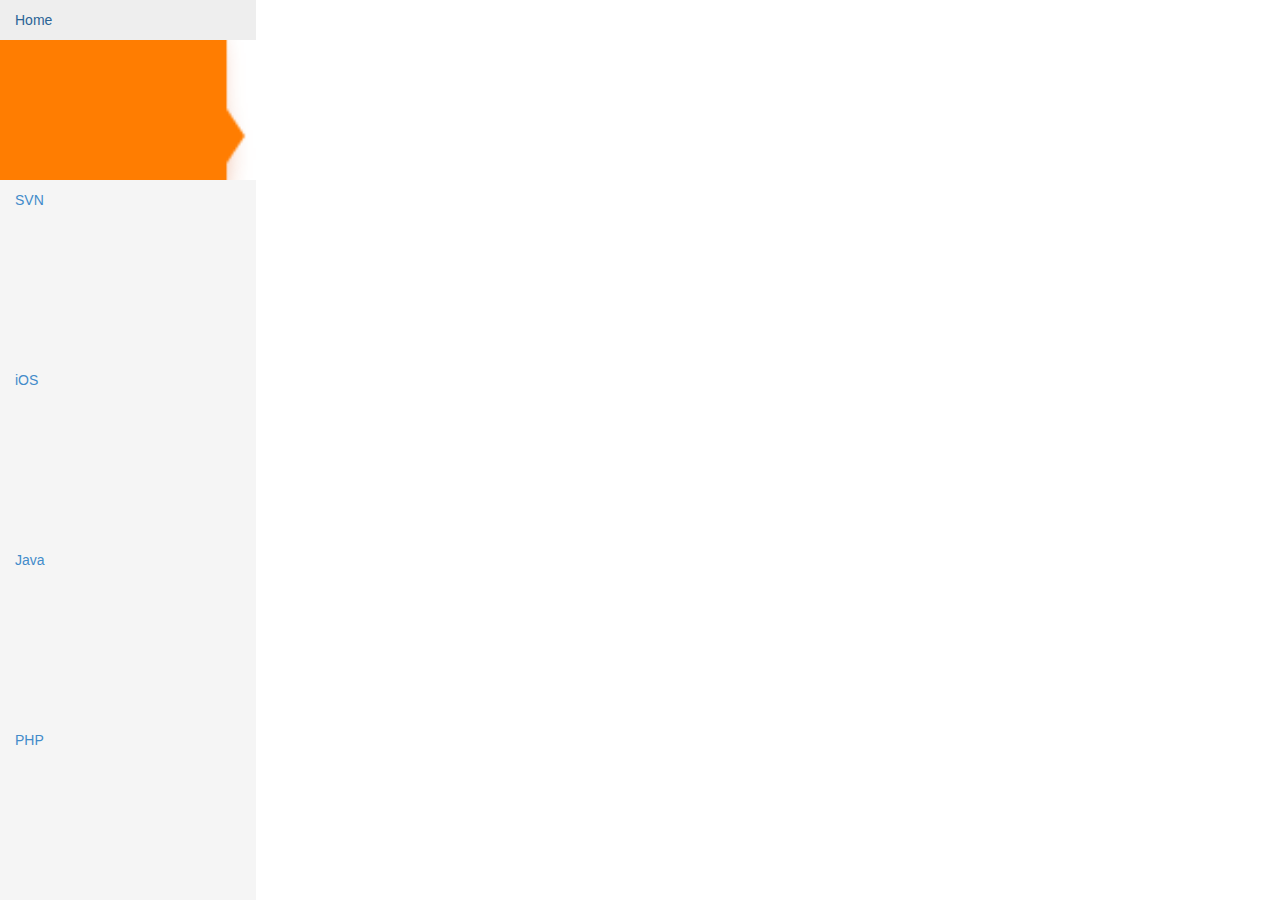
==== index.html @ 6d6170aa "移动css进文件夹" ====
<!DOCTYPE html>
<html>
<head>
    <meta charset="utf-8"/>
    <!--<meta name="viewport" content="width=device-width, initial-scale=1">-->
    <meta name="viewport" content="width=device-width, initial-scale=1.0, minimum-scale=1.0, maximum-scale=1.0, user-scalable=no" />

    <!--<link rel="stylesheet" href="jquery.mobile-1.4.5.min.css">-->
    <script src="js/jquery.js"></script>
    <script src="js/WaveCtrl.js"></script>
    <!--<script src="jquery.mobile-1.4.5.js"></script>-->

    <link href="css/bootstrap.css" rel="stylesheet">
    <!--<script src="http://apps.bdimg.com/libs/bootstrap/3.3.0/css/bootstrap-theme.min.css"></script>-->
    <!--<script src="http://apps.bdimg.com/libs/bootstrap/3.3.0/js/bootstrap.min.js"></script>-->


    <style type="text/css">

        body,html{
            margin:0px;
            padding:0px;;
            height:100%;
            width: 100%;;
        }
        .nav-zs > li {
            height: 20%;
        }

        .nav-zs {
            height: 100%;
            width: 20%;
        }

    </style>
</head>
<body style="margin-top: 0px;margin-bottom: 0px ">


<ul class="nav nav-zs ">
    <li style="background-image: url('img/nav_bg_select.png');background-size:100% ;"><a href="#">Home</a></li>
    <li style="background-image: url('img/nav_bg_normal.png');background-size:100% ;"><a href="#">SVN</a></li>
    <li style="background-image: url('img/nav_bg_normal.png');background-size:100% ;"><a href="#">iOS</a></li>
    <li style="background-image: url('img/nav_bg_normal.png');background-size:100% ;"><a href="#">Java</a></li>
    <li style="background-image: url('img/nav_bg_normal.png');background-size:100% ;"><a href="#">PHP</a></li>
</ul>




<script type="text/javascript">


    $(document).ready(function() {
        var c=document.getElementById("wave");
        var ctx=c.getContext("2d");

        var waveCtrl = new WaveCtrl(10,8);
        waveCtrl.setGirdValue(1000);
        waveCtrl.addChannel("1","#00ff00");
        waveCtrl.addChannel("2","#ff0000");
        waveCtrl.setChannelPos("1",0.5);
        waveCtrl.setChannelPos("2",-0.5);
        var start = 0;
        var inte = 1;
        function timer() {
            var waveData = new Array();
            for (var i = 0; i < 1600; i++) {
                waveData[i] = Math.round(2 * 1000 * Math.sin(inte * (i+start) * Math.PI / 180));
            }
            waveCtrl.setChannelWave("1", waveData);

            var wave = new Array();
            for (var i = 0; i < 1600; i++) {
                wave[i] = Math.round(2 * 1000 * Math.sin(4 * (i+start) * Math.PI / 180));
            }
            waveCtrl.setChannelWave("2", wave);
            waveCtrl.update(ctx);
            start += 5;
        }
        timer();
        setInterval(timer,50);

        $("#add").click(function(){
            ctx.canvas.width = 1024;
            ctx.canvas.height = 768;
            //alert($("#wave").width());
            //$("#wave").width(1024);

        });
        $("#sub").click(function(){
            ctx.canvas.width = 480;
            ctx.canvas.height = 320;
            //alert($("#wave").width());
        });
        $("#test").click(function(){
            $("#wave").width(480);
//            $("#wave").height(480);

//            $("#wave").height("70%");
            //$("#wave").css("width","100%");
            //alert(document.getElementById("wave").clientWidth);
        });
    });



//    $(document).ready(function(){
//        var c=document.getElementById("wave");
//        var ctx=c.getContext("2d");
//        var start = 0;
//
//        ctx.strokeStyle = "#0000ff";
//        ctx.lineWidth = 4;
//
//
//
//        //cxt.lineTo(150,50);
//        function timer() {
//            var waveData = new Array();
//            waveData["ds"] = 1;
//            for (var i = 0; i < 960; i++) {
//                waveData[i] = Math.sin(4*(i+start) * Math.PI / 180);
//            }
//
//
//
//            ctx.clearRect(0,0,960,400);
//            ctx.beginPath();
//            ctx.moveTo(0, 200 + waveData[0] * 180);
//            for (var i = 0; i < 960; i++) {
//                ctx.lineTo(i, 200 + waveData[i] * 180);
//            }
//
//            start += 1;
//            ctx.stroke();
//
//        }
//        timer();
//        setInterval(timer,20);
//
//
//    });


</script>



<script>


//    function isLandscape() {
//        if(window.innerHeight > window.innerWidth) {
//            return false;
//        }
//        else {
//            return true;
//        }
//    }
//    function processLanscape(type) {
//        if(!type) {
//            $("#pageone").hide();
//        }
//        else {
//            $("#pageone").show();
//        }
//    }
//
//    $(document).on("pagecreate",function(event){
//        processLanscape(isLandscape());
//
//        $(window).on("orientationchange",function(event){
//            processLanscape(event.orientation == "landscape");
//        });
//    });
</script>
</body>
</html>
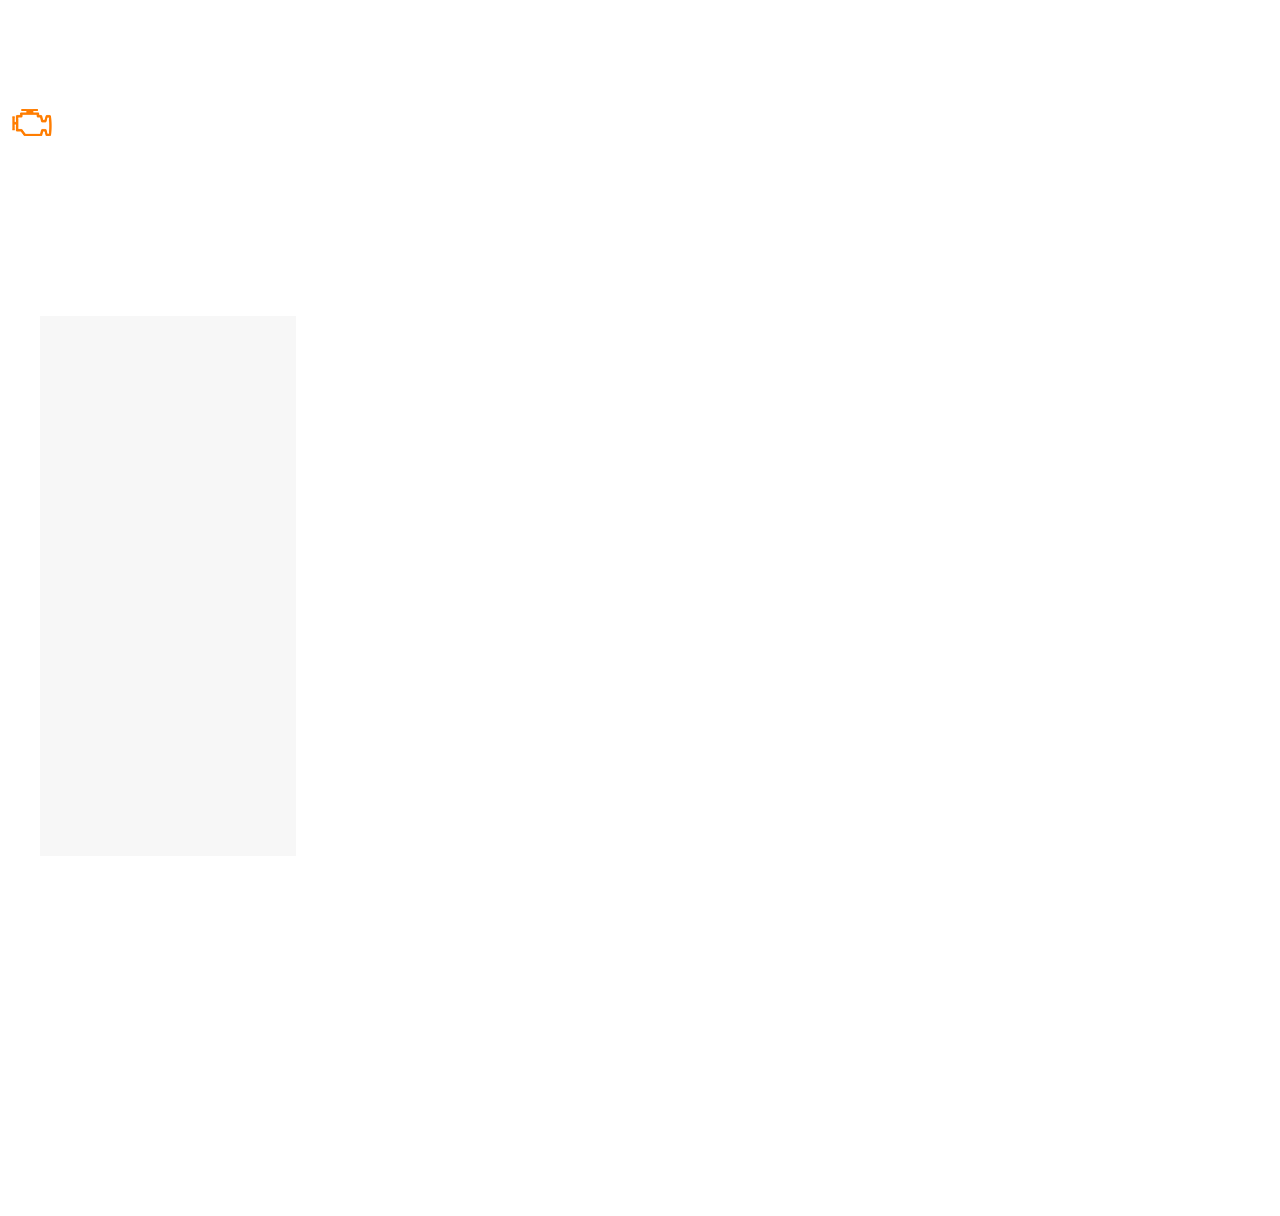
==== commit acfd5b04: "4151831bak" ====
--- a/index.html
+++ b/index.html
@@ -10,7 +10,7 @@
     <script src="js/WaveCtrl.js"></script>
     <!--<script src="jquery.mobile-1.4.5.js"></script>-->
 
-    <link href="css/bootstrap.css" rel="stylesheet">
+    <!--<link href="css/bootstrap.css" rel="stylesheet">-->
     <!--<script src="http://apps.bdimg.com/libs/bootstrap/3.3.0/css/bootstrap-theme.min.css"></script>-->
     <!--<script src="http://apps.bdimg.com/libs/bootstrap/3.3.0/js/bootstrap.min.js"></script>-->
 
@@ -19,32 +19,53 @@
 
         body,html{
             margin:0px;
-            padding:0px;;
+            padding:0px;
             height:100%;
-            width: 100%;;
-        }
-        .nav-zs > li {
-            height: 20%;
+            width: 100%;
         }
 
         .nav-zs {
             height: 100%;
             width: 20%;
-        }
+            list-style-type : none;
+        }
+        .nav-zs > li {
+            height: 20%;
+            background-color:rgb(247,247,247);
+        }
+
+        img {
+            /*vertical-align:middle;*/
+            /*margin-left: 100px;*/
+        }
+
+
+
+
 
     </style>
 </head>
 <body style="margin-top: 0px;margin-bottom: 0px ">
 
 
-<ul class="nav nav-zs ">
-    <li style="background-image: url('img/nav_bg_select.png');background-size:100% ;"><a href="#">Home</a></li>
-    <li style="background-image: url('img/nav_bg_normal.png');background-size:100% ;"><a href="#">SVN</a></li>
-    <li style="background-image: url('img/nav_bg_normal.png');background-size:100% ;"><a href="#">iOS</a></li>
-    <li style="background-image: url('img/nav_bg_normal.png');background-size:100% ;"><a href="#">Java</a></li>
-    <li style="background-image: url('img/nav_bg_normal.png');background-size:100% ;"><a href="#">PHP</a></li>
+<!--<ul class="nav-zs ">-->
+    <!--<li class="nav-err-set"><a href="#">故障设置</a></li>-->
+    <!--<li><a href="http://www.baidu.com">电压数据</a></li>-->
+    <!--<li><a href="#">波形数据</a></li>-->
+    <!--<li><a href="#">系统信息</a></li>-->
+<!--</ul>-->
+
+<div style="line-height: 300px;">
+    <img src="images/nav_icon1_normal.png">
+</div>
+
+
+<ul class="nav-zs ">
+
+    <li></li>
+    <li></li>
+    <li></li>
 </ul>
-
 
 
 
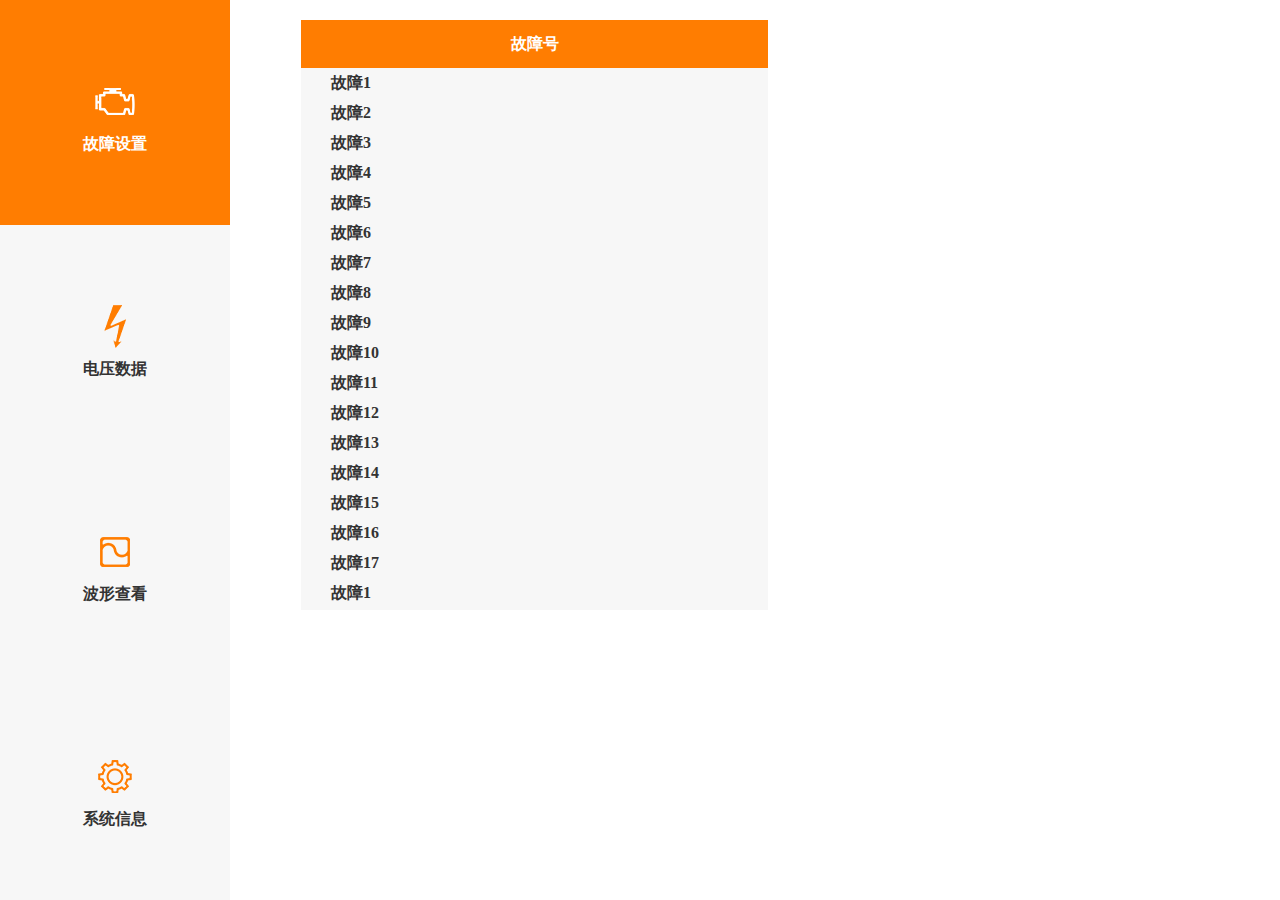
==== commit 06a0a14f: "完成故障号列表" ====
--- a/index.html
+++ b/index.html
@@ -3,198 +3,124 @@
 <head>
     <meta charset="utf-8"/>
     <!--<meta name="viewport" content="width=device-width, initial-scale=1">-->
-    <meta name="viewport" content="width=device-width, initial-scale=1.0, minimum-scale=1.0, maximum-scale=1.0, user-scalable=no" />
+    <meta name="viewport" content="width=device-width, initial-scale=0.8, minimum-scale=0.5, maximum-scale=0.8, user-scalable=yes" />
+
+
+    <script src="js/jquery.js"></script>
+    <script src="js/WaveCtrl.js"></script>
 
     <!--<link rel="stylesheet" href="jquery.mobile-1.4.5.min.css">-->
-    <script src="js/jquery.js"></script>
-    <script src="js/WaveCtrl.js"></script>
     <!--<script src="jquery.mobile-1.4.5.js"></script>-->
 
     <!--<link href="css/bootstrap.css" rel="stylesheet">-->
     <!--<script src="http://apps.bdimg.com/libs/bootstrap/3.3.0/css/bootstrap-theme.min.css"></script>-->
     <!--<script src="http://apps.bdimg.com/libs/bootstrap/3.3.0/js/bootstrap.min.js"></script>-->
-
-
+    <link href="css/autoSimSystem.css" rel="stylesheet">
     <style type="text/css">
 
-        body,html{
-            margin:0px;
-            padding:0px;
-            height:100%;
-            width: 100%;
-        }
+    .issue-list {
+        overflow-y: auto;
+    }
 
-        .nav-zs {
-            height: 100%;
-            width: 20%;
-            list-style-type : none;
-        }
-        .nav-zs > li {
-            height: 20%;
-            background-color:rgb(247,247,247);
-        }
-
-        img {
-            /*vertical-align:middle;*/
-            /*margin-left: 100px;*/
-        }
-
-
-
+    .issue-list > li {
+        line-height: 30px;
+        padding-left: 30px;
+    }
+    .issue-list-header {
+        width: 100%;
+        height: 3em;
+        line-height: 3em;
+        overflow: hidden;
+        background:  rgb(255,125,1);
+        text-align: center;
+        color: #ffffff;
+        font-weight:bold;
+    }
 
 
     </style>
 </head>
-<body style="margin-top: 0px;margin-bottom: 0px ">
+<body>
+<div class="contianer">
+    <div class="nav-area">
+        <ul class="ul-base nav ">
+            <li class="active"><a href="index.html"><img src="images/nav_icon1_select.png">故障设置</a></li>
+            <li><a href="volData.html"><img src="images/nav_icon2_normal.png">电压数据</a></li>
+            <li><a href="waveData.html"><img src="images/nav_icon3_normal.png">波形查看</a></li>
+            <li><a href="setting.html"><img src="images/nav_icon4_normal.png">系统信息</a></li>
+        </ul>
+    </div>
 
 
-<!--<ul class="nav-zs ">-->
-    <!--<li class="nav-err-set"><a href="#">故障设置</a></li>-->
-    <!--<li><a href="http://www.baidu.com">电压数据</a></li>-->
-    <!--<li><a href="#">波形数据</a></li>-->
-    <!--<li><a href="#">系统信息</a></li>-->
-<!--</ul>-->
+    <div class="content-area">
 
-<div style="line-height: 300px;">
-    <img src="images/nav_icon1_normal.png">
+        <div style="width: 50%;height:63%;">
+            <div class="issue-list-header">
+                故障号
+            </div>
+            <ul  class="ul-base issue-list ">
+                <li><a href="#">故障1</a></li>
+                <li><a href="#">故障2</a></li>
+                <li><a href="#">故障3</a></li>
+                <li><a href="#">故障4</a></li>
+                <li><a href="#">故障5</a></li>
+                <li><a href="#">故障6</a></li>
+                <li><a href="#">故障7</a></li>
+                <li><a href="#">故障8</a></li>
+                <li><a href="#">故障9</a></li>
+                <li><a href="#">故障10</a></li>
+                <li><a href="#">故障11</a></li>
+                <li><a href="#">故障12</a></li>
+                <li><a href="#">故障13</a></li>
+                <li><a href="#">故障14</a></li>
+                <li><a href="#">故障15</a></li>
+                <li><a href="#">故障16</a></li>
+                <li><a href="#">故障17</a></li>
+                <li><a href="#">故障1</a></li>
+                <li><a href="#">故障2</a></li>
+                <li><a href="#">故障3</a></li>
+                <li><a href="#">故障4</a></li>
+                <li><a href="#">故障5</a></li>
+                <li><a href="#">故障6</a></li>
+                <li><a href="#">故障7</a></li>
+                <li><a href="#">故障8</a></li>
+                <li><a href="#">故障9</a></li>
+                <li><a href="#">故障10</a></li>
+                <li><a href="#">故障11</a></li>
+                <li><a href="#">故障12</a></li>
+                <li><a href="#">故障13</a></li>
+                <li><a href="#">故障14</a></li>
+                <li><a href="#">故障15</a></li>
+                <li><a href="#">故障16</a></li>
+                <li><a href="#">故障17</a></li>
+                <li><a href="#">故障1</a></li>
+                <li><a href="#">故障2</a></li>
+                <li><a href="#">故障3</a></li>
+                <li><a href="#">故障4</a></li>
+                <li><a href="#">故障5</a></li>
+                <li><a href="#">故障6</a></li>
+                <li><a href="#">故障7</a></li>
+                <li><a href="#">故障8</a></li>
+                <li><a href="#">故障9</a></li>
+                <li><a href="#">故障10</a></li>
+                <li><a href="#">故障11</a></li>
+                <li><a href="#">故障12</a></li>
+                <li><a href="#">故障13</a></li>
+                <li><a href="#">故障14</a></li>
+                <li><a href="#">故障15</a></li>
+                <li><a href="#">故障16</a></li>
+                <li><a href="#">故障17</a></li>
+            </ul>
+        </div>
+
+    </div>
 </div>
-
-
-<ul class="nav-zs ">
-
-    <li></li>
-    <li></li>
-    <li></li>
-</ul>
-
 
 
 <script type="text/javascript">
 
 
-    $(document).ready(function() {
-        var c=document.getElementById("wave");
-        var ctx=c.getContext("2d");
-
-        var waveCtrl = new WaveCtrl(10,8);
-        waveCtrl.setGirdValue(1000);
-        waveCtrl.addChannel("1","#00ff00");
-        waveCtrl.addChannel("2","#ff0000");
-        waveCtrl.setChannelPos("1",0.5);
-        waveCtrl.setChannelPos("2",-0.5);
-        var start = 0;
-        var inte = 1;
-        function timer() {
-            var waveData = new Array();
-            for (var i = 0; i < 1600; i++) {
-                waveData[i] = Math.round(2 * 1000 * Math.sin(inte * (i+start) * Math.PI / 180));
-            }
-            waveCtrl.setChannelWave("1", waveData);
-
-            var wave = new Array();
-            for (var i = 0; i < 1600; i++) {
-                wave[i] = Math.round(2 * 1000 * Math.sin(4 * (i+start) * Math.PI / 180));
-            }
-            waveCtrl.setChannelWave("2", wave);
-            waveCtrl.update(ctx);
-            start += 5;
-        }
-        timer();
-        setInterval(timer,50);
-
-        $("#add").click(function(){
-            ctx.canvas.width = 1024;
-            ctx.canvas.height = 768;
-            //alert($("#wave").width());
-            //$("#wave").width(1024);
-
-        });
-        $("#sub").click(function(){
-            ctx.canvas.width = 480;
-            ctx.canvas.height = 320;
-            //alert($("#wave").width());
-        });
-        $("#test").click(function(){
-            $("#wave").width(480);
-//            $("#wave").height(480);
-
-//            $("#wave").height("70%");
-            //$("#wave").css("width","100%");
-            //alert(document.getElementById("wave").clientWidth);
-        });
-    });
-
-
-
-//    $(document).ready(function(){
-//        var c=document.getElementById("wave");
-//        var ctx=c.getContext("2d");
-//        var start = 0;
-//
-//        ctx.strokeStyle = "#0000ff";
-//        ctx.lineWidth = 4;
-//
-//
-//
-//        //cxt.lineTo(150,50);
-//        function timer() {
-//            var waveData = new Array();
-//            waveData["ds"] = 1;
-//            for (var i = 0; i < 960; i++) {
-//                waveData[i] = Math.sin(4*(i+start) * Math.PI / 180);
-//            }
-//
-//
-//
-//            ctx.clearRect(0,0,960,400);
-//            ctx.beginPath();
-//            ctx.moveTo(0, 200 + waveData[0] * 180);
-//            for (var i = 0; i < 960; i++) {
-//                ctx.lineTo(i, 200 + waveData[i] * 180);
-//            }
-//
-//            start += 1;
-//            ctx.stroke();
-//
-//        }
-//        timer();
-//        setInterval(timer,20);
-//
-//
-//    });
-
-
 </script>
 
-
-
-<script>
-
-
-//    function isLandscape() {
-//        if(window.innerHeight > window.innerWidth) {
-//            return false;
-//        }
-//        else {
-//            return true;
-//        }
-//    }
-//    function processLanscape(type) {
-//        if(!type) {
-//            $("#pageone").hide();
-//        }
-//        else {
-//            $("#pageone").show();
-//        }
-//    }
-//
-//    $(document).on("pagecreate",function(event){
-//        processLanscape(isLandscape());
-//
-//        $(window).on("orientationchange",function(event){
-//            processLanscape(event.orientation == "landscape");
-//        });
-//    });
-</script>
 </body>
 </html>
--- a/css/autoSimSystem.css
+++ b/css/autoSimSystem.css
@@ -0,0 +1,106 @@
+::-webkit-scrollbar {width: 10px;height:6px;}
+::-webkit-scrollbar-track-piece{background-color: rgb(247,247,247);margin: 0px;}
+::-webkit-scrollbar-thumb{background: rgb(250,184,123);min-height: 2px;min-width: 150px;border-radius: 50px;}
+::-webkit-scrollbar-thumb:vertical:hover{background: rgb(255,125,1)}
+
+body,html{
+    margin:0px;
+    padding:0px;
+    height:100%;
+    width: 100%;
+}
+
+.contianer {
+    margin:0px;
+    padding:0px;
+    height:100%;
+    width: 100%;
+}
+.nav-area {
+    box-sizing: border-box;
+    height:100%;
+    width: 20%;
+    float: left;
+    padding-right: 2%;
+}
+.content-area {
+    box-sizing: border-box;
+    padding: 20px 45px;
+    height: inherit;
+    width: 80%;
+    float: left;
+}
+
+
+.ul-base {
+    margin: 0px;
+    padding: 0px;
+    height: 100%;
+    width: 100%;
+    list-style-type: none;
+    background-color:rgb(247,247,247);
+}
+.ul-base > li > a
+{
+    display:block;
+    font-weight:bold;
+    font-size: 16px;
+    color:rgb(51,51,51);
+    width:100%;
+    height: 100%;
+    text-decoration:none;
+    text-transform:uppercase;
+
+}
+
+.nav {
+
+}
+
+.nav > li {
+    height: 25%;
+}
+
+
+
+.nav > li > a
+{
+    display: flex;
+    flex-direction:column ;
+    justify-content: center;
+    align-items: center;
+}
+
+
+.nav-area .active {
+    background: rgb(255,125,1);
+}
+
+.nav-area .active > a {
+    color:rgb(255,255,255);
+}
+
+
+/*a:hover,a:active*/
+/*{*/
+/*background-color:#bebebe;*/
+/*}*/
+
+/*img {*/
+/*/!*vertical-align:middle;*!/*/
+/*/!*margin-left: 100px;*!/*/
+
+/*}*/
+
+/*div {*/
+/*/!*line-height: 0px;*!/*/
+/*margin:0px;*/
+/*padding:0px;*/
+/*display: block;*/
+/*height: 100px;*/
+/*width: 100px;*/
+/*background: #adadad;*/
+
+/*/!*text-align: center;*!/*/
+/*margin:0 auto;*/
+/*}*/
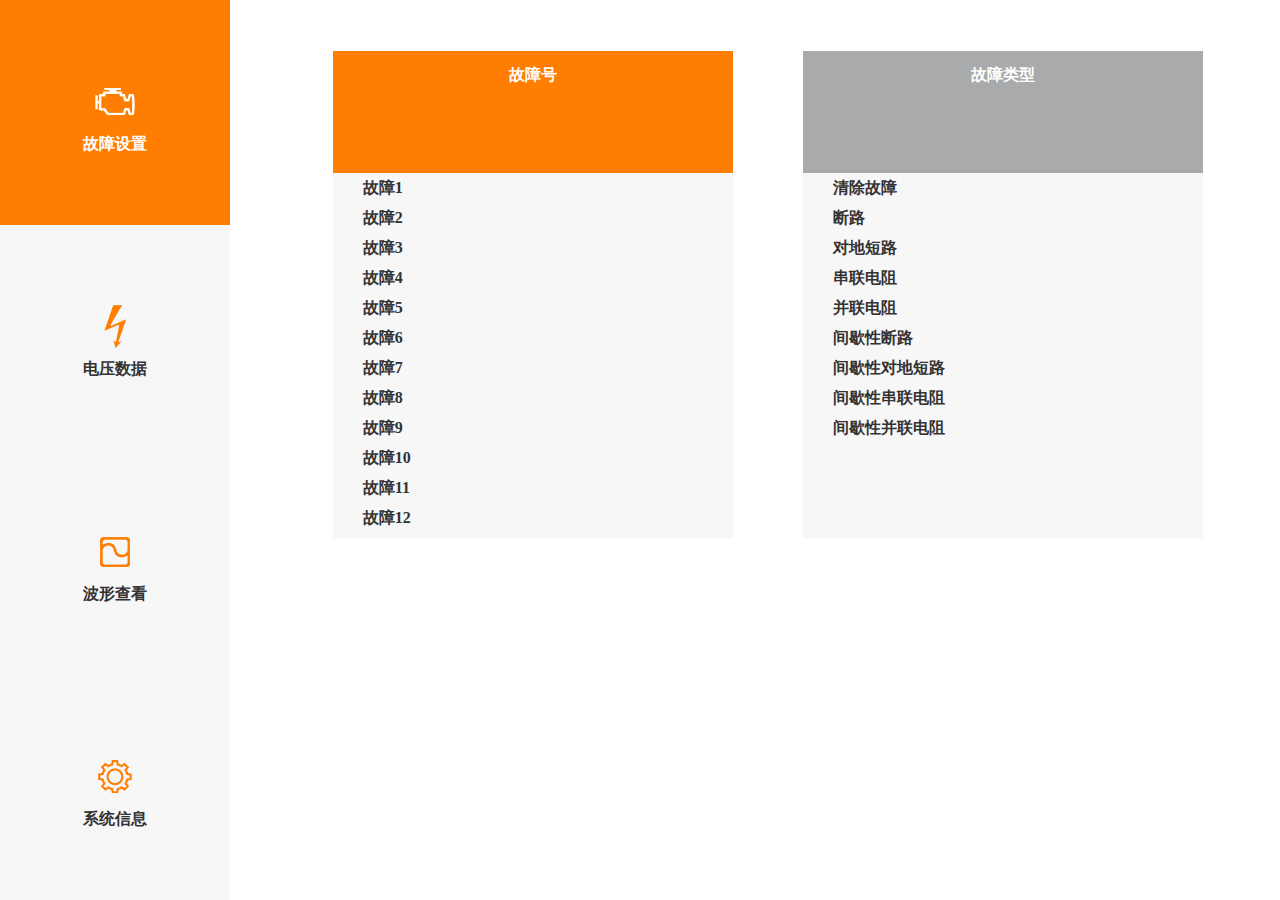
==== commit fc6a8497: "优化显示" ====
--- a/index.html
+++ b/index.html
@@ -18,17 +18,14 @@
     <link href="css/autoSimSystem.css" rel="stylesheet">
     <style type="text/css">
 
-    .issue-list {
-        overflow-y: auto;
-    }
-
-    .issue-list > li {
-        line-height: 30px;
-        padding-left: 30px;
-    }
-    .issue-list-header {
+    .table {
+        height:100%;
         width: 100%;
-        height: 3em;
+    }
+
+    .table > .header {
+        width: 100%;
+        height: 25%;
         line-height: 3em;
         overflow: hidden;
         background:  rgb(255,125,1);
@@ -36,6 +33,47 @@
         color: #ffffff;
         font-weight:bold;
     }
+
+    .table > .data {
+        width: 100%;
+        height: 75%;
+    }
+    .table > .data > ul {
+        overflow-y: auto;
+    }
+
+    .table > .data > ul > li > a{
+        box-sizing: border-box;
+        line-height: 30px;
+        padding-left: 30px;
+    }
+
+
+    .table-issue-num {
+        width: 46%;
+        float:left;
+    }
+
+    .table-issue-num > .header {
+        background:  rgb(255,125,1);
+        color: #ffffff;
+    }
+
+    .table-issue-type {
+        width: 46%;
+        float:left;
+        padding-left: 8%;
+    }
+
+    .table-issue-type > .header {
+        background:  rgb(169,170,171);
+        color: #ffffff;
+    }
+
+
+
+
+
 
 
     </style>
@@ -53,65 +91,105 @@
 
 
     <div class="content-area">
-
-        <div style="width: 50%;height:63%;">
-            <div class="issue-list-header">
-                故障号
-            </div>
-            <ul  class="ul-base issue-list ">
-                <li><a href="#">故障1</a></li>
-                <li><a href="#">故障2</a></li>
-                <li><a href="#">故障3</a></li>
-                <li><a href="#">故障4</a></li>
-                <li><a href="#">故障5</a></li>
-                <li><a href="#">故障6</a></li>
-                <li><a href="#">故障7</a></li>
-                <li><a href="#">故障8</a></li>
-                <li><a href="#">故障9</a></li>
-                <li><a href="#">故障10</a></li>
-                <li><a href="#">故障11</a></li>
-                <li><a href="#">故障12</a></li>
-                <li><a href="#">故障13</a></li>
-                <li><a href="#">故障14</a></li>
-                <li><a href="#">故障15</a></li>
-                <li><a href="#">故障16</a></li>
-                <li><a href="#">故障17</a></li>
-                <li><a href="#">故障1</a></li>
-                <li><a href="#">故障2</a></li>
-                <li><a href="#">故障3</a></li>
-                <li><a href="#">故障4</a></li>
-                <li><a href="#">故障5</a></li>
-                <li><a href="#">故障6</a></li>
-                <li><a href="#">故障7</a></li>
-                <li><a href="#">故障8</a></li>
-                <li><a href="#">故障9</a></li>
-                <li><a href="#">故障10</a></li>
-                <li><a href="#">故障11</a></li>
-                <li><a href="#">故障12</a></li>
-                <li><a href="#">故障13</a></li>
-                <li><a href="#">故障14</a></li>
-                <li><a href="#">故障15</a></li>
-                <li><a href="#">故障16</a></li>
-                <li><a href="#">故障17</a></li>
-                <li><a href="#">故障1</a></li>
-                <li><a href="#">故障2</a></li>
-                <li><a href="#">故障3</a></li>
-                <li><a href="#">故障4</a></li>
-                <li><a href="#">故障5</a></li>
-                <li><a href="#">故障6</a></li>
-                <li><a href="#">故障7</a></li>
-                <li><a href="#">故障8</a></li>
-                <li><a href="#">故障9</a></li>
-                <li><a href="#">故障10</a></li>
-                <li><a href="#">故障11</a></li>
-                <li><a href="#">故障12</a></li>
-                <li><a href="#">故障13</a></li>
-                <li><a href="#">故障14</a></li>
-                <li><a href="#">故障15</a></li>
-                <li><a href="#">故障16</a></li>
-                <li><a href="#">故障17</a></li>
-            </ul>
-        </div>
+                <div style="height: 61%;width: 100%;">
+                    <div class="table table-issue-num">
+                        <div class="header">
+                            故障号
+                        </div>
+                        <div class="data">
+                            <ul class="ul-base">
+                                <li><a href="#">故障1</a></li>
+                                <li><a href="#">故障2</a></li>
+                                <li><a href="#">故障3</a></li>
+                                <li><a href="#">故障4</a></li>
+                                <li><a href="#">故障5</a></li>
+                                <li><a href="#">故障6</a></li>
+                                <li><a href="#">故障7</a></li>
+                                <li><a href="#">故障8</a></li>
+                                <li><a href="#">故障9</a></li>
+                                <li><a href="#">故障10</a></li>
+                                <li><a href="#">故障11</a></li>
+                                <li><a href="#">故障12</a></li>
+                                <li><a href="#">故障13</a></li>
+                                <li><a href="#">故障14</a></li>
+                                <li><a href="#">故障15</a></li>
+                                <li><a href="#">故障16</a></li>
+                                <li><a href="#">故障17</a></li>
+                                <li><a href="#">故障1</a></li>
+                            </ul>
+                        </div>
+
+                    </div>
+
+                    <div class="table table-issue-type">
+                        <div class="header">
+                            故障类型
+                        </div>
+                        <div class="data">
+                            <ul  class="ul-base">
+                                <li><a href="#">清除故障</a></li>
+                                <li><a href="#">断路</a></li>
+                                <li><a href="#">对地短路</a></li>
+                                <li><a href="#">串联电阻</a></li>
+                                <li><a href="#">并联电阻</a></li>
+                                <li><a href="#">间歇性断路</a></li>
+                                <li><a href="#">间歇性对地短路</a></li>
+                                <li><a href="#">间歇性串联电阻</a></li>
+                                <li><a href="#">间歇性并联电阻</a></li>
+                            </ul>
+                        </div>
+                    </div>
+                </div>
+                <!--<div style="background-color: #dddddd;height: 35%;width: 100%;box-sizing: border-box;padding-top: 4%">-->
+                    <!--2-->
+                <!--</div>-->
+
+
+
+        <!--<div class="table table-issue-num">-->
+            <!--<div class="issue-num-header">-->
+                <!--故障号-->
+            <!--</div>-->
+            <!--<ul  class="ul-base">-->
+                <!--<li><a href="#">故障1</a></li>-->
+                <!--<li><a href="#">故障2</a></li>-->
+                <!--<li><a href="#">故障3</a></li>-->
+                <!--<li><a href="#">故障4</a></li>-->
+                <!--<li><a href="#">故障5</a></li>-->
+                <!--<li><a href="#">故障6</a></li>-->
+                <!--<li><a href="#">故障7</a></li>-->
+                <!--<li><a href="#">故障8</a></li>-->
+                <!--<li><a href="#">故障9</a></li>-->
+                <!--<li><a href="#">故障10</a></li>-->
+                <!--<li><a href="#">故障11</a></li>-->
+                <!--<li><a href="#">故障12</a></li>-->
+                <!--<li><a href="#">故障13</a></li>-->
+                <!--<li><a href="#">故障14</a></li>-->
+                <!--<li><a href="#">故障15</a></li>-->
+                <!--<li><a href="#">故障16</a></li>-->
+                <!--<li><a href="#">故障17</a></li>-->
+                <!--<li><a href="#">故障1</a></li>-->
+            <!--</ul>-->
+        <!--</div>-->
+
+        <!--<div class="table table-issue-type">-->
+            <!--<div class="issue-type-header">-->
+                <!--故障类型-->
+            <!--</div>-->
+            <!--<ul  class="ul-base">-->
+                <!--<li><a href="#">清除故障</a></li>-->
+                <!--<li><a href="#">断路</a></li>-->
+                <!--<li><a href="#">对地短路</a></li>-->
+                <!--<li><a href="#">串联电阻</a></li>-->
+                <!--<li><a href="#">并联电阻</a></li>-->
+                <!--<li><a href="#">间歇性断路</a></li>-->
+                <!--<li><a href="#">间歇性对地短路</a></li>-->
+                <!--<li><a href="#">间歇性串联电阻</a></li>-->
+                <!--<li><a href="#">间歇性并联电阻</a></li>-->
+            <!--</ul>-->
+        <!--</div>-->
+
+
 
     </div>
 </div>
--- a/css/autoSimSystem.css
+++ b/css/autoSimSystem.css
@@ -25,7 +25,7 @@
 }
 .content-area {
     box-sizing: border-box;
-    padding: 20px 45px;
+    padding: 4% 6%;
     height: inherit;
     width: 80%;
     float: left;
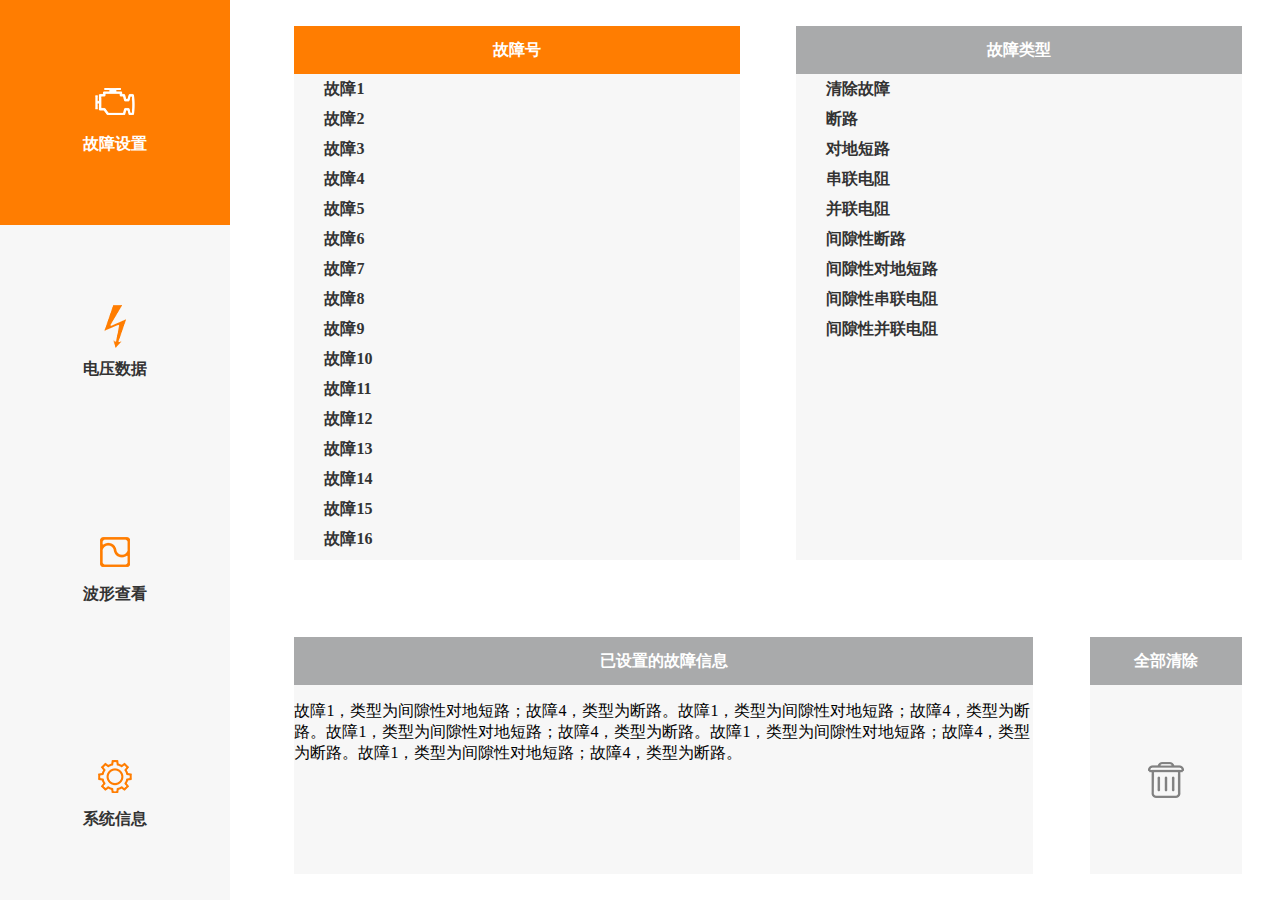
==== commit 0235b430: "使用流式布局，完善table头固定px剩余填充的功能" ====
--- a/index.html
+++ b/index.html
@@ -2,86 +2,66 @@
 <html>
 <head>
     <meta charset="utf-8"/>
-    <!--<meta name="viewport" content="width=device-width, initial-scale=1">-->
     <meta name="viewport" content="width=device-width, initial-scale=0.8, minimum-scale=0.5, maximum-scale=0.8, user-scalable=yes" />
-
 
     <script src="js/jquery.js"></script>
     <script src="js/WaveCtrl.js"></script>
 
-    <!--<link rel="stylesheet" href="jquery.mobile-1.4.5.min.css">-->
-    <!--<script src="jquery.mobile-1.4.5.js"></script>-->
+    <link href="css/autoSimSystem.css" rel="stylesheet">
 
-    <!--<link href="css/bootstrap.css" rel="stylesheet">-->
-    <!--<script src="http://apps.bdimg.com/libs/bootstrap/3.3.0/css/bootstrap-theme.min.css"></script>-->
-    <!--<script src="http://apps.bdimg.com/libs/bootstrap/3.3.0/js/bootstrap.min.js"></script>-->
-    <link href="css/autoSimSystem.css" rel="stylesheet">
     <style type="text/css">
+        .content-issue {
+            height: 100%;
+            width: 100%;
+            display: flex;
+            justify-content:space-between;
+            flex-wrap: wrap;
+            align-content: space-between;
+        }
+        /*table set */
+        .table-issue-num {
+            width: 47%;
+            height: 63%;
+        }
+        .table-issue-type {
+            width: 47%;
+            height: 63%;
+        }
+        .table-issue-setted {
+            width: 78%;
+            height: 28%;
+        }
+        .table-issue-clean {
+            width: 16%;
+            height: 28%;
+        }
+        /*table header set*/
+        .table-issue-num > .header {
+            background:  rgb(255,125,1);
+            color: #ffffff;
+        }
+        .table-issue-type > .header {
+            background:  rgb(169,170,171);
+            color: #ffffff;
+        }
+        .table-issue-setted > .header {
+            background:  rgb(169,170,171);
+            color: #ffffff;
+        }
+        .table-issue-clean > .header {
+            background:  rgb(169,170,171);
+            color: #ffffff;
+        }
+    </style>
 
-    .table {
-        height:100%;
-        width: 100%;
-    }
+</head>
 
-    .table > .header {
-        width: 100%;
-        height: 25%;
-        line-height: 3em;
-        overflow: hidden;
-        background:  rgb(255,125,1);
-        text-align: center;
-        color: #ffffff;
-        font-weight:bold;
-    }
+<body>
 
-    .table > .data {
-        width: 100%;
-        height: 75%;
-    }
-    .table > .data > ul {
-        overflow-y: auto;
-    }
+<div class="contianer">
 
-    .table > .data > ul > li > a{
-        box-sizing: border-box;
-        line-height: 30px;
-        padding-left: 30px;
-    }
-
-
-    .table-issue-num {
-        width: 46%;
-        float:left;
-    }
-
-    .table-issue-num > .header {
-        background:  rgb(255,125,1);
-        color: #ffffff;
-    }
-
-    .table-issue-type {
-        width: 46%;
-        float:left;
-        padding-left: 8%;
-    }
-
-    .table-issue-type > .header {
-        background:  rgb(169,170,171);
-        color: #ffffff;
-    }
-
-
-
-
-
-
-
-    </style>
-</head>
-<body>
-<div class="contianer">
     <div class="nav-area">
-        <ul class="ul-base nav ">
+        <ul class="ul-base nav">
             <li class="active"><a href="index.html"><img src="images/nav_icon1_select.png">故障设置</a></li>
             <li><a href="volData.html"><img src="images/nav_icon2_normal.png">电压数据</a></li>
             <li><a href="waveData.html"><img src="images/nav_icon3_normal.png">波形查看</a></li>
@@ -89,108 +69,68 @@
         </ul>
     </div>
 
+    <div class="content-area">
 
-    <div class="content-area">
-                <div style="height: 61%;width: 100%;">
-                    <div class="table table-issue-num">
-                        <div class="header">
-                            故障号
-                        </div>
-                        <div class="data">
-                            <ul class="ul-base">
-                                <li><a href="#">故障1</a></li>
-                                <li><a href="#">故障2</a></li>
-                                <li><a href="#">故障3</a></li>
-                                <li><a href="#">故障4</a></li>
-                                <li><a href="#">故障5</a></li>
-                                <li><a href="#">故障6</a></li>
-                                <li><a href="#">故障7</a></li>
-                                <li><a href="#">故障8</a></li>
-                                <li><a href="#">故障9</a></li>
-                                <li><a href="#">故障10</a></li>
-                                <li><a href="#">故障11</a></li>
-                                <li><a href="#">故障12</a></li>
-                                <li><a href="#">故障13</a></li>
-                                <li><a href="#">故障14</a></li>
-                                <li><a href="#">故障15</a></li>
-                                <li><a href="#">故障16</a></li>
-                                <li><a href="#">故障17</a></li>
-                                <li><a href="#">故障1</a></li>
-                            </ul>
-                        </div>
+        <div class="content-issue">
 
-                    </div>
+            <div class="table table-issue-num">
+                <div class="header">故障号</div>
+                <div class="data">
+                    <ul class="ul-base">
+                        <li><a href="#">故障1</a></li>
+                        <li><a href="#">故障2</a></li>
+                        <li><a href="#">故障3</a></li>
+                        <li><a href="#">故障4</a></li>
+                        <li><a href="#">故障5</a></li>
+                        <li><a href="#">故障6</a></li>
+                        <li><a href="#">故障7</a></li>
+                        <li><a href="#">故障8</a></li>
+                        <li><a href="#">故障9</a></li>
+                        <li><a href="#">故障10</a></li>
+                        <li><a href="#">故障11</a></li>
+                        <li><a href="#">故障12</a></li>
+                        <li><a href="#">故障13</a></li>
+                        <li><a href="#">故障14</a></li>
+                        <li><a href="#">故障15</a></li>
+                        <li><a href="#">故障16</a></li>
+                        <li><a href="#">故障17</a></li>
+                        <li><a href="#">故障1</a></li>
+                    </ul>
+                </div>
+            </div>
 
-                    <div class="table table-issue-type">
-                        <div class="header">
-                            故障类型
-                        </div>
-                        <div class="data">
-                            <ul  class="ul-base">
-                                <li><a href="#">清除故障</a></li>
-                                <li><a href="#">断路</a></li>
-                                <li><a href="#">对地短路</a></li>
-                                <li><a href="#">串联电阻</a></li>
-                                <li><a href="#">并联电阻</a></li>
-                                <li><a href="#">间歇性断路</a></li>
-                                <li><a href="#">间歇性对地短路</a></li>
-                                <li><a href="#">间歇性串联电阻</a></li>
-                                <li><a href="#">间歇性并联电阻</a></li>
-                            </ul>
-                        </div>
-                    </div>
+            <div class="table table-issue-type">
+                <div class="header">故障类型</div>
+                <div class="data">
+                    <ul  class="ul-base">
+                        <li><a href="#">清除故障</a></li>
+                        <li><a href="#">断路</a></li>
+                        <li><a href="#">对地短路</a></li>
+                        <li><a href="#">串联电阻</a></li>
+                        <li><a href="#">并联电阻</a></li>
+                        <li><a href="#">间隙性断路</a></li>
+                        <li><a href="#">间隙性对地短路</a></li>
+                        <li><a href="#">间隙性串联电阻</a></li>
+                        <li><a href="#">间隙性并联电阻</a></li>
+                    </ul>
                 </div>
-                <!--<div style="background-color: #dddddd;height: 35%;width: 100%;box-sizing: border-box;padding-top: 4%">-->
-                    <!--2-->
-                <!--</div>-->
+            </div>
 
+            <div class="table table-issue-setted">
+                <div class="header">已设置的故障信息</div>
+                <div class="data">
+                    <p>故障1，类型为间隙性对地短路；故障4，类型为断路。故障1，类型为间隙性对地短路；故障4，类型为断路。故障1，类型为间隙性对地短路；故障4，类型为断路。故障1，类型为间隙性对地短路；故障4，类型为断路。故障1，类型为间隙性对地短路；故障4，类型为断路。</p>
+                </div>
+            </div>
 
+            <div class="table table-issue-clean">
+                <div class="header">全部清除</div>
+                <div class="data center-vh">
+                    <img src="images/icon_del.png">
+                </div>
+            </div>
 
-        <!--<div class="table table-issue-num">-->
-            <!--<div class="issue-num-header">-->
-                <!--故障号-->
-            <!--</div>-->
-            <!--<ul  class="ul-base">-->
-                <!--<li><a href="#">故障1</a></li>-->
-                <!--<li><a href="#">故障2</a></li>-->
-                <!--<li><a href="#">故障3</a></li>-->
-                <!--<li><a href="#">故障4</a></li>-->
-                <!--<li><a href="#">故障5</a></li>-->
-                <!--<li><a href="#">故障6</a></li>-->
-                <!--<li><a href="#">故障7</a></li>-->
-                <!--<li><a href="#">故障8</a></li>-->
-                <!--<li><a href="#">故障9</a></li>-->
-                <!--<li><a href="#">故障10</a></li>-->
-                <!--<li><a href="#">故障11</a></li>-->
-                <!--<li><a href="#">故障12</a></li>-->
-                <!--<li><a href="#">故障13</a></li>-->
-                <!--<li><a href="#">故障14</a></li>-->
-                <!--<li><a href="#">故障15</a></li>-->
-                <!--<li><a href="#">故障16</a></li>-->
-                <!--<li><a href="#">故障17</a></li>-->
-                <!--<li><a href="#">故障1</a></li>-->
-            <!--</ul>-->
-        <!--</div>-->
-
-        <!--<div class="table table-issue-type">-->
-            <!--<div class="issue-type-header">-->
-                <!--故障类型-->
-            <!--</div>-->
-            <!--<ul  class="ul-base">-->
-                <!--<li><a href="#">清除故障</a></li>-->
-                <!--<li><a href="#">断路</a></li>-->
-                <!--<li><a href="#">对地短路</a></li>-->
-                <!--<li><a href="#">串联电阻</a></li>-->
-                <!--<li><a href="#">并联电阻</a></li>-->
-                <!--<li><a href="#">间歇性断路</a></li>-->
-                <!--<li><a href="#">间歇性对地短路</a></li>-->
-                <!--<li><a href="#">间歇性串联电阻</a></li>-->
-                <!--<li><a href="#">间歇性并联电阻</a></li>-->
-            <!--</ul>-->
-        <!--</div>-->
-
-
-
+        </div>
     </div>
 </div>
 
--- a/css/autoSimSystem.css
+++ b/css/autoSimSystem.css
@@ -25,7 +25,7 @@
 }
 .content-area {
     box-sizing: border-box;
-    padding: 4% 6%;
+    padding: 2% 3%;
     height: inherit;
     width: 80%;
     float: left;
@@ -80,6 +80,47 @@
     color:rgb(255,255,255);
 }
 
+.center-vh {
+    display: flex;
+    flex-direction:column ;
+    justify-content: center;
+    align-items: center;
+}
+
+
+
+
+.table {
+    height:100%;
+    width: 100%;
+    display: flex;
+    flex-direction: column;
+}
+
+.table > .header {
+    width: 100%;
+    height: 3em;
+    line-height: 3em;
+    overflow: hidden;
+    background:  rgb(255,125,1);
+    text-align: center;
+    color: #ffffff;
+    font-weight:bold;
+}
+
+.table > .data {
+    width: 100%;
+    flex: 1;
+    overflow-y: auto;
+    background-color:rgb(247,247,247);
+}
+
+.table > .data > ul > li > a{
+    box-sizing: border-box;
+    line-height: 30px;
+    padding-left: 30px;
+}
+
 
 /*a:hover,a:active*/
 /*{*/
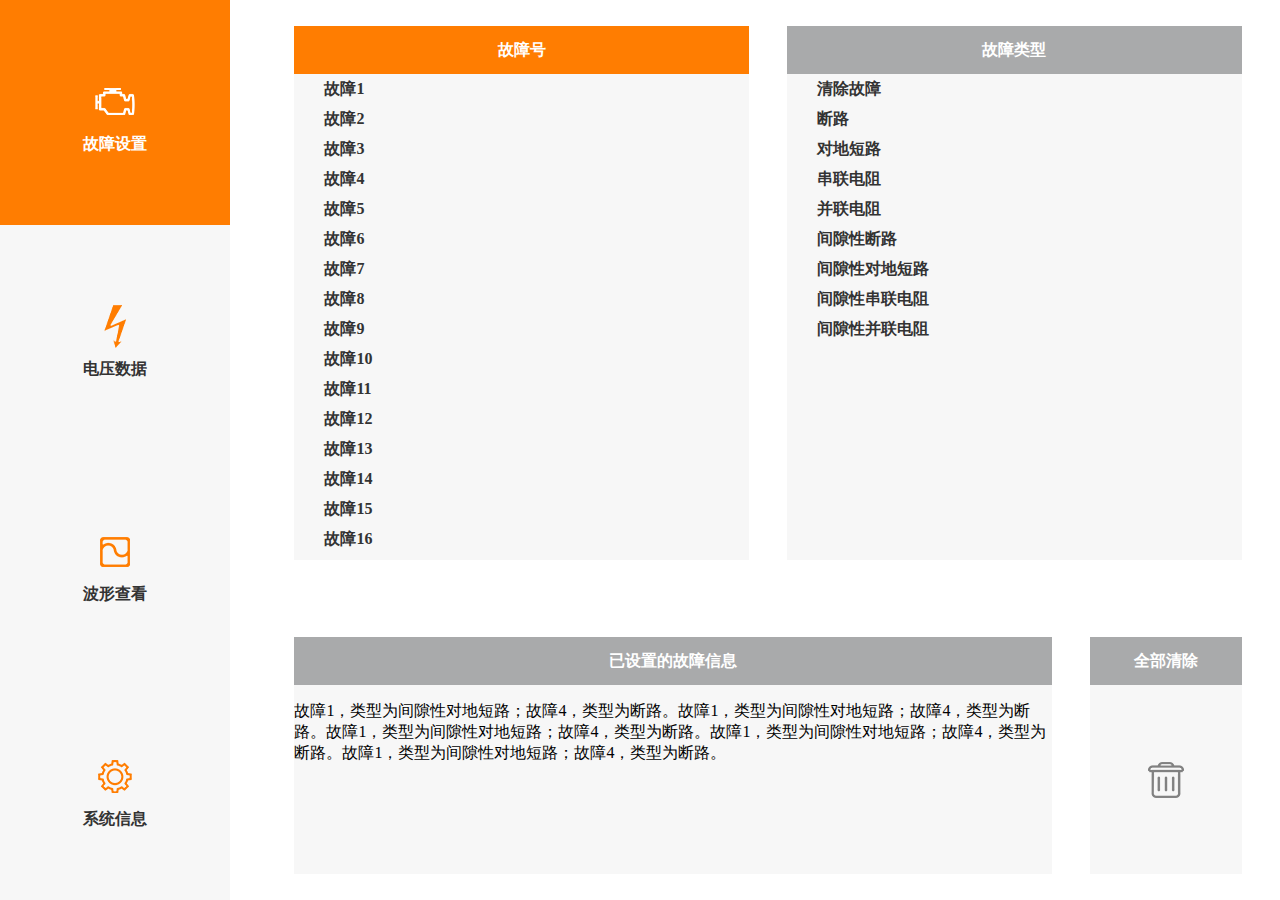
==== commit 941cebda: "初步完成电压数据" ====
--- a/index.html
+++ b/index.html
@@ -20,15 +20,15 @@
         }
         /*table set */
         .table-issue-num {
-            width: 47%;
+            width: 48%;
             height: 63%;
         }
         .table-issue-type {
-            width: 47%;
+            width: 48%;
             height: 63%;
         }
         .table-issue-setted {
-            width: 78%;
+            width: 80%;
             height: 28%;
         }
         .table-issue-clean {
